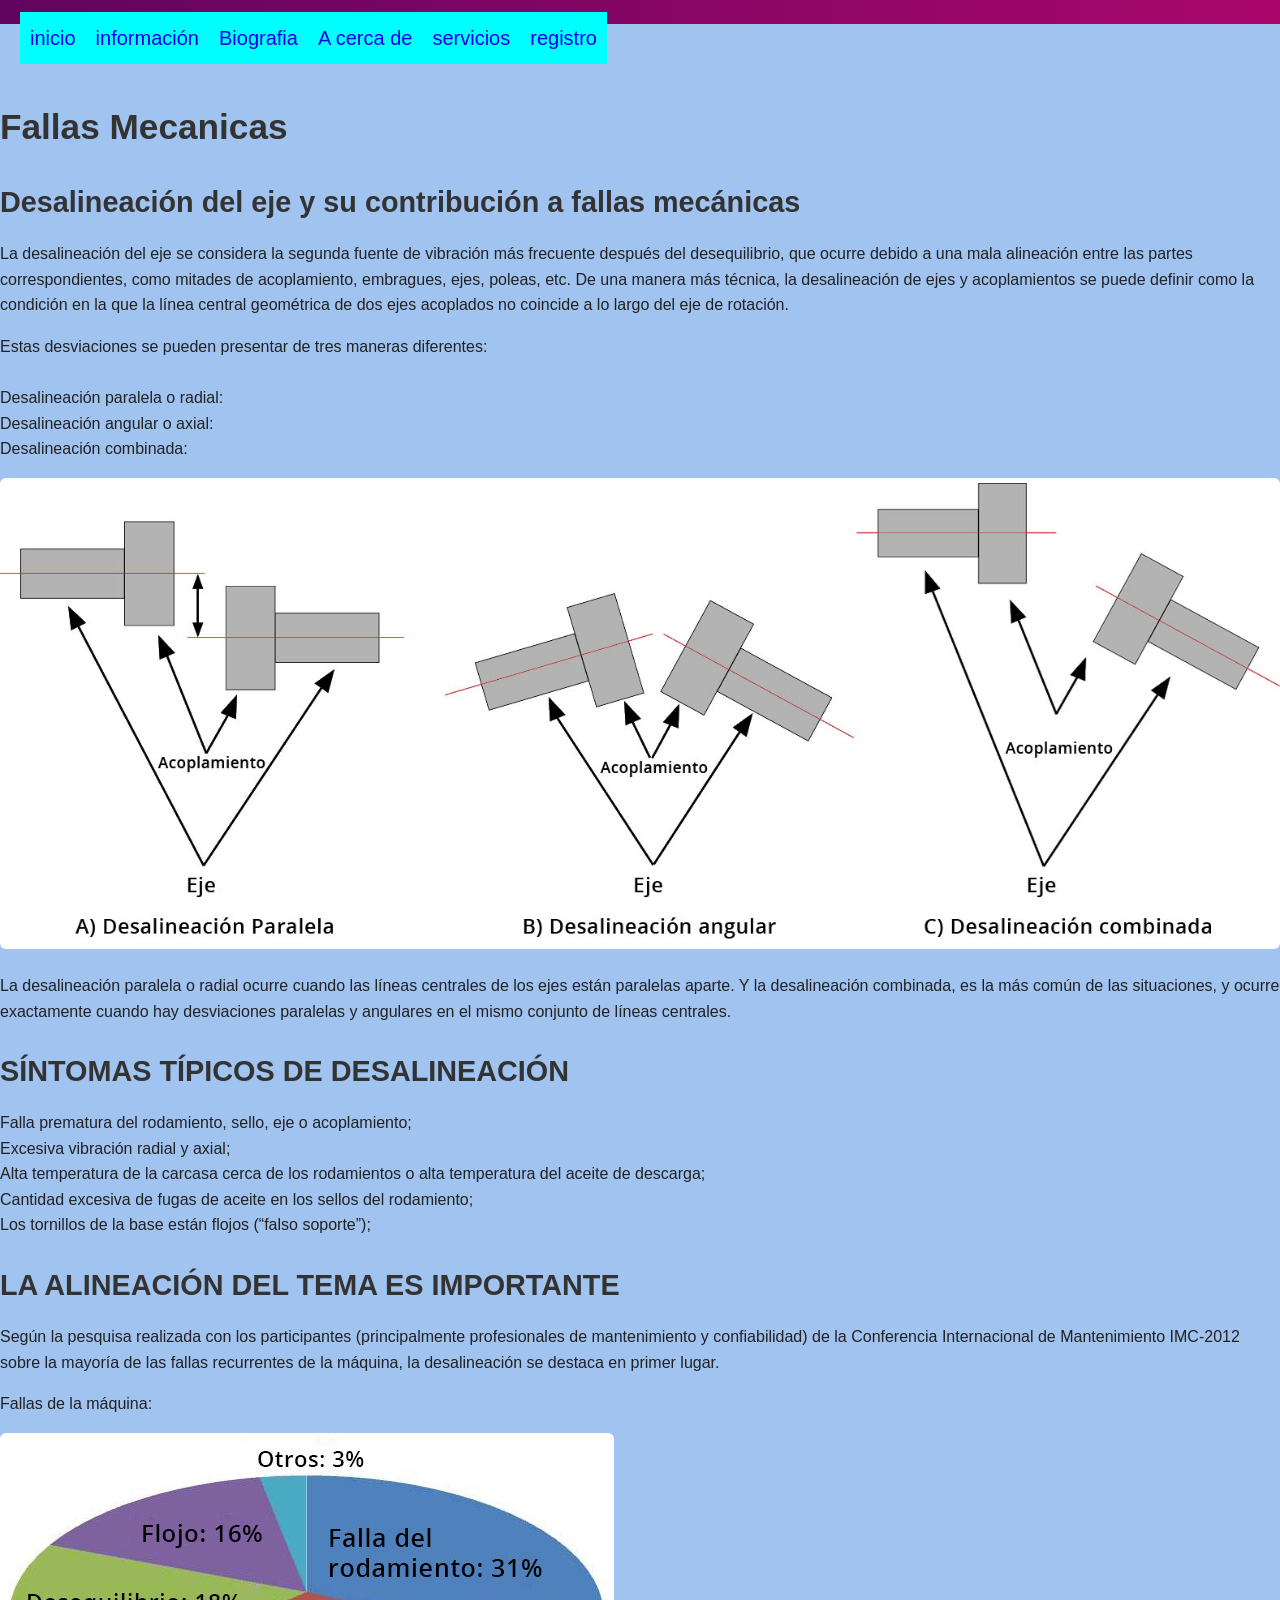
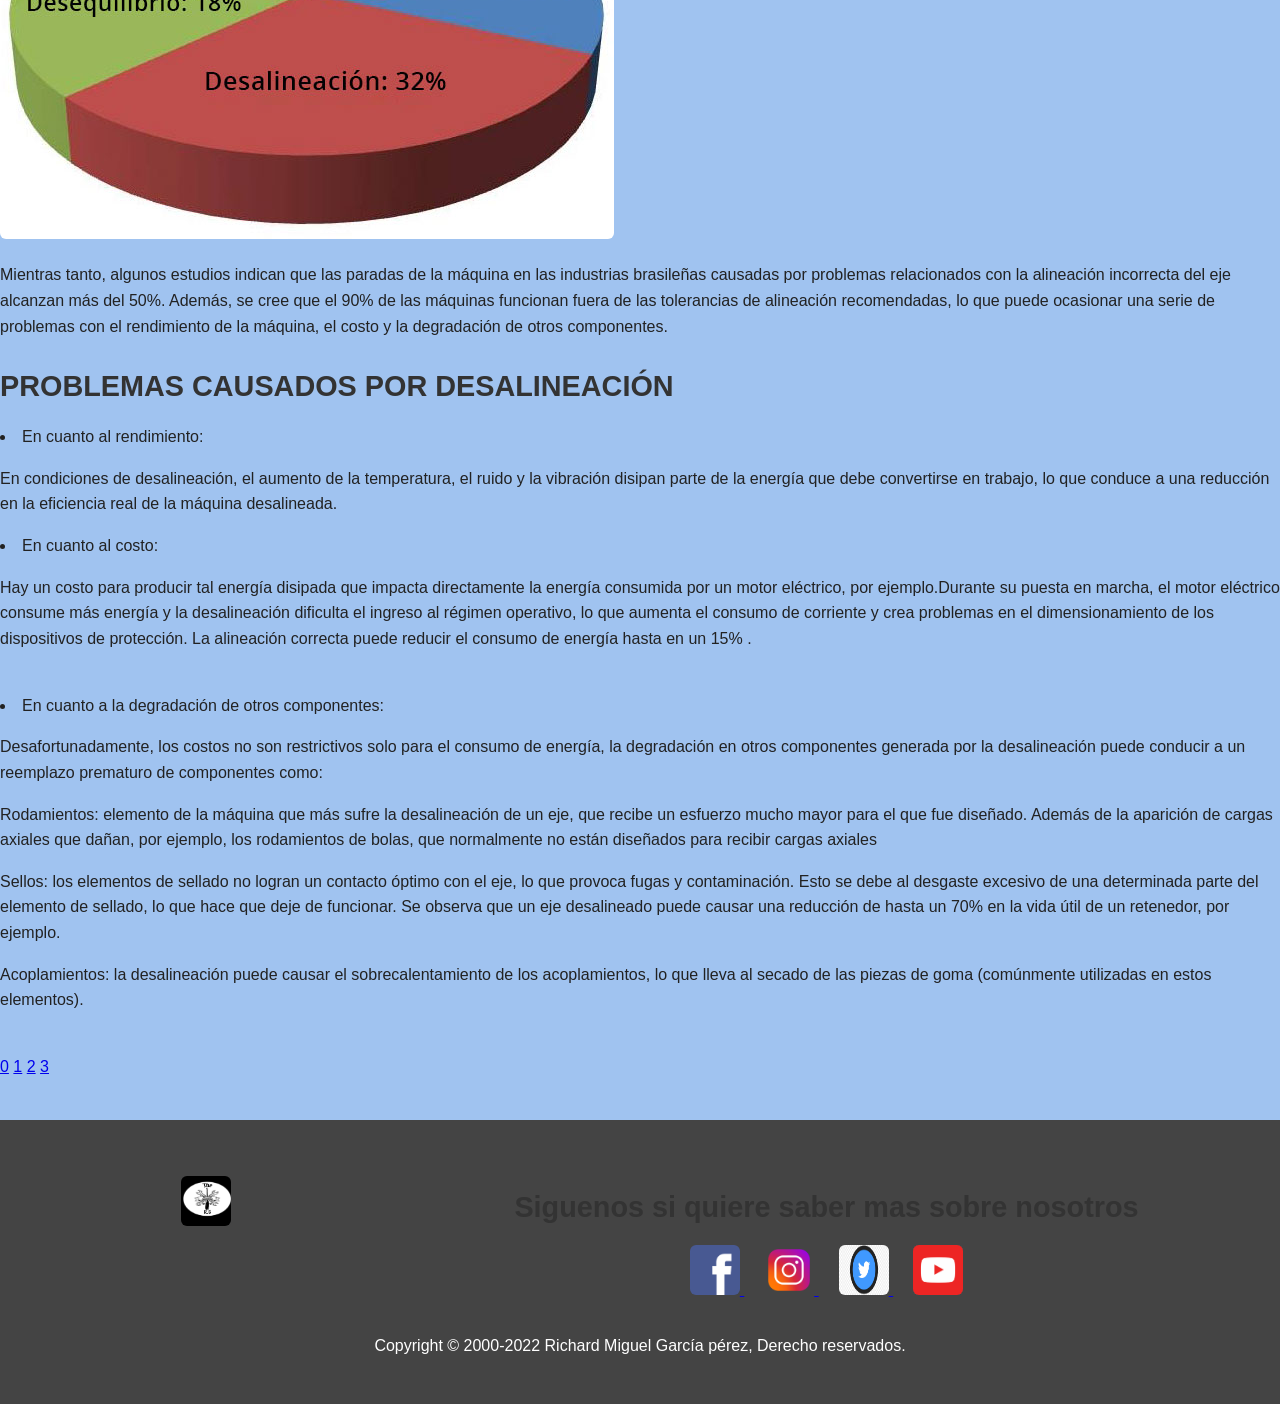
==== mecanica.html @ 827d069a "Mechanics Industrial RG" ====
<!DOCTYPE html>
<html lang="en">
<head>
    <meta charset="UTF-8">
    <meta http-equiv="X-UA-Compatible" content="IE=edge">
    <meta name="viewport" content="width=device-width, initial-scale=1.0">
    <title>The  Mechanics Industrial RG</title>
    <link rel="shortcut icon" href="img/logo.jpeg" type="image/x-icon">
    <link rel="stylesheet" href="css/style.css">
    <link rel="stylesheet" href="css/estilo.css">
</head>
<body>
    <nav>
        
            
        <li id="hp"><a id="a" href="index.html">inicio</a></li>
        <li id="hp"><a id="a" href="ayuda.html">información</a></li>
        <li id="hp"><a id="a" href="biografia.html">Biografia</a></li>
        <li id="hp"><a id="a" href="empresa.html">A cerca de </a></li>
        <li id="hp"><a id="a" href="servicios.html">servicios</a></li>
        <li id="hp"><a id="a" href="registro.html">registro</a></li>
    </nav><br> <br>
    <h1>Fallas Mecanicas</h1>
    <h2>Desalineación del eje y su contribución a fallas mecánicas</h2>
    <p>La desalineación del eje se considera la segunda fuente de vibración más frecuente después del desequilibrio, que ocurre debido a una mala alineación entre las partes correspondientes, como mitades de acoplamiento, embragues, ejes, poleas, etc. De una manera más técnica, la desalineación de ejes y acoplamientos se puede definir como la condición en la que la línea central geométrica de dos ejes acoplados no coincide a lo largo del eje de rotación.</p>
    <p>Estas desviaciones se pueden presentar de tres maneras diferentes:
     <br>
     <br>   

        Desalineación paralela o radial:<br>
        Desalineación angular o axial:<br>
        Desalineación combinada: <br>
        </p>
    <img id="me" src="img/desalineacion.jpg" alt=""><br>
    <p>La desalineación paralela o radial ocurre cuando las líneas centrales de los ejes están paralelas aparte. Y la desalineación combinada, es la más común de las situaciones, y ocurre exactamente cuando hay desviaciones paralelas y angulares en el mismo conjunto de líneas centrales.
    </p>
    <h2>SÍNTOMAS TÍPICOS DE DESALINEACIÓN</h2>
    <p>
        Falla prematura del rodamiento, sello, eje o acoplamiento;<br>
        Excesiva vibración radial y axial;<br>
        Alta temperatura de la carcasa cerca de los rodamientos o alta temperatura del aceite de descarga;<br>
        Cantidad excesiva de fugas de aceite en los sellos del rodamiento;<br>
        Los tornillos de la base están flojos (“falso soporte”);<br>
    </p>
    <h2>LA ALINEACIÓN DEL TEMA ES IMPORTANTE</h2>
    <p>Según la pesquisa realizada con los participantes (principalmente profesionales de mantenimiento y confiabilidad) de la Conferencia Internacional de Mantenimiento IMC-2012 sobre la mayoría de las fallas recurrentes de la máquina, la desalineación se destaca en primer lugar.</p>
    <p>Fallas de la máquina:</p>
    <img id="me" src="img/maquina.jpg" alt="">
    <p>Mientras tanto, algunos estudios indican que las paradas de la máquina en las industrias brasileñas causadas por problemas relacionados con la alineación incorrecta del eje alcanzan más del 50%. Además, se cree que el 90% de las máquinas funcionan fuera de las tolerancias de alineación recomendadas, lo que puede ocasionar una serie de problemas con el rendimiento de la máquina, el costo y la degradación de otros componentes.</p>
    <h2>PROBLEMAS CAUSADOS ​​POR DESALINEACIÓN</h2>
    <li>En cuanto al rendimiento:
        <p>En condiciones de desalineación, el aumento de la temperatura, el ruido y la vibración disipan parte de la energía que debe convertirse en trabajo, lo que conduce a una reducción en la eficiencia real de la máquina desalineada.</p>
    </li>
    <li>En cuanto al costo:
        <p>Hay un costo para producir tal energía disipada que impacta directamente la energía consumida por un motor eléctrico, por ejemplo.Durante su puesta en marcha, el motor eléctrico consume más energía y la desalineación dificulta el ingreso al régimen operativo, lo que aumenta el consumo de corriente y crea problemas en el dimensionamiento de los dispositivos de protección.
            La alineación correcta puede reducir el consumo de energía hasta en un 15% .</p>
    </li>
    <img id="m" src="img/mecánicas-3.png" alt="">
    <li>En cuanto a la degradación de otros componentes:
        <p>Desafortunadamente, los costos no son restrictivos solo para el consumo de energía, la degradación en otros componentes generada por la desalineación puede conducir a un reemplazo prematuro de componentes como:</p>
        <p>Rodamientos: elemento de la máquina que más sufre la desalineación de un eje, que recibe un esfuerzo mucho mayor para el que fue diseñado. Además de la aparición de cargas axiales que dañan, por ejemplo, los rodamientos de bolas, que normalmente no están diseñados para recibir cargas axiales</p>
        <p>Sellos: los elementos de sellado no logran un contacto óptimo con el eje, lo que provoca fugas y contaminación. Esto se debe al desgaste excesivo de una determinada parte del elemento de sellado, lo que hace que deje de funcionar. Se observa que un eje desalineado puede causar una reducción de hasta un 70% en la vida útil de un retenedor, por ejemplo.</p>
        <p>Acoplamientos: la desalineación puede causar el sobrecalentamiento de los acoplamientos, lo que lleva al secado de las piezas de goma (comúnmente utilizadas en estos elementos).</p>
    </li>
    <img id="q" src="img/mecánicas-5.jpg" alt=""><br>
    <a class="ss" href="empresa.html">0</a>
    <a class="ss" href="mecanica.html">1</a>
    <a class="ss" href="torneria.html">2</a>
    <a class="ss" href="soldadura.html">3</a>

    <footer class="pie-pagina">
        <div class="gru1">
            <div class="box">
                <figure>
                    <a href="#">
                        <img class="ico1" src="img/logo.jpeg" alt="">
                    </a>
                    
                </figure>
            </div>
            <div class="box">
                <h2>Siguenos si quiere saber mas  sobre nosotros</h2>
                <div class="red-social">
                    <a href="#">
                        <img class="ico" src="img/fac.png" alt="">
                    </a>
                    <a href="#">
                        <img class="ico" src="img/inst.png" alt="">
                    </a>
                    <a href="#">
                        <img class="ico" src="img/twi.jpg" alt="">
                    </a>
                    <a href="#">
                        <img class="ico" src="img/you.png" alt="">
                    </a>
                </div>
            </div>
        </div>
        <p>Copyright © 2000-2022 Richard Miguel García pérez, Derecho reservados.  </p>

    </footer>
    

</body>
</html>
---- css/style.css ----
/* ==========================
   Estilos Generales
========================== */
body {
    margin: 0;
    font-family: Arial, Helvetica, sans-serif;
    line-height: 1.6;
    color: #222;
    background-color: #f8f9fa;
}

h1, h2, h3, h4 {
    font-family: 'Franklin Gothic Medium', 'Arial Narrow', Arial, sans-serif;
    margin-bottom: 15px;
    color: #333;
}

h1 {
    font-size: 2.2rem;
}

h2 {
    font-size: 1.8rem;
}

h3 {
    font-size: 1.5rem;
}

h4 {
    font-size: 1.2rem;
}

/* ==========================
   Imágenes
========================== */
img {
    max-width: 100%;
    height: auto;
    border-radius: 6px;
}

#f {
    float: right;
    max-width: 400px;
    margin: 15px;
}

#e {
    width: 200px;
    margin: 10px;
    display: inline-block;
}

#o {
    width: 75px;
    height: auto;
}

.ico, .ico1 {
    width: 50px;
    height: 50px;
    transition: transform 0.3s ease;
}

.ico:hover, .ico1:hover {
    transform: scale(1.1);
}

/* ==========================
   Navegación
========================== */
nav {
    background: linear-gradient(to right, #61045F, #AA076B);
    padding: 12px 20px;
}

nav ul {
    list-style: none;
    display: flex;
    flex-wrap: wrap;
    justify-content: center;
    margin: 0;
    padding: 0;
}

nav ul li {
    margin: 5px 15px;
}

nav ul li a {
    color: white;
    text-decoration: none;
    font-weight: bold;
    transition: color 0.3s ease;
}

nav ul li a:hover {
    color: #ffccff;
}

/* ==========================
   Footer
========================== */
.pie-pagina {
    background: #444;
    color: white;
    text-align: center;
    padding: 30px 20px;
    margin-top: 40px;
}

.pie-pagina .gru1 {
    display: flex;
    flex-wrap: wrap;
    justify-content: space-around;
    margin-bottom: 20px;
}

.pie-pagina .box {
    margin: 10px;
}

.red-social a {
    margin: 0 10px;
}

/* ==========================
   Formularios
========================== */
form {
    background: rgb(74, 21, 76);
    padding: 30px;
    box-shadow: 0 0 8px rgba(0,0,0,0.3);
    border-radius: 12px;
    max-width: 400px;
    margin: auto;
    display: flex;
    flex-direction: column;
}

form .grupo {
    position: relative;
    margin-bottom: 25px;
}

input {
    background: none;
    color: #fff;
    font-size: 16px;
    padding: 10px 5px;
    display: block;
    width: 100%;
    border: none;
    border-bottom: 2px solid #ccc;
    transition: border-color 0.3s ease;
}

input:focus {
    outline: none;
    border-color: #AA076B;
}

label {
    color: #ccc;
    font-size: 14px;
    position: absolute;
    top: 10px;
    left: 5px;
    transition: 0.3s ease;
}

input:focus + label,
input:valid + label {
    top: -10px;
    font-size: 12px;
    color: #ffccff;
}

.warnings {
    width: 100%;
    text-align: center;
    color: brown;
    margin-top: 10px;
}

/* ==========================
   Responsividad
========================== */
@media (max-width: 992px) {
    nav ul {
        flex-direction: column;
        align-items: center;
    }

    #f {
        float: none;
        display: block;
        margin: 20px auto;
        max-width: 90%;
    }
}

@media (max-width: 768px) {
    h1 {
        font-size: 1.8rem;
    }
    
    h2 {
        font-size: 1.4rem;
    }

    .pie-pagina .gru1 {
        flex-direction: column;
        align-items: center;
    }

    .ico, .ico1 {
        width: 40px;
        height: 40px;
    }
}

@media (max-width: 480px) {
    nav ul li {
        margin: 10px 0;
    }

    form {
        width: 90%;
        padding: 20px;
    }

    #e {
        width: 100%;
        margin: 10px 0;
    }
}
---- css/estilo.css ----
body{
    background: rgb(160, 195, 240);
}
#hp{
    float: left;
    background: aqua;
    padding: 10px;
    font-family: 'Franklin Gothic Medium', 'Arial Narrow', Arial, sans-serif;
    font-size: 20px;
    text-decoration: none;
    list-style: none;

}
#a:hover{
    font-family: 'Franklin Gothic Medium', 'Arial Narrow', Arial, sans-serif;
    color: rgb(25, 132, 226);
    font-size: 22px;
    border-radius: 40px;
    border: 3px rgb(82, 91, 226) solid;
    display: block;
    nav-down: 5px;
}
li a {
    text-decoration: none;
}
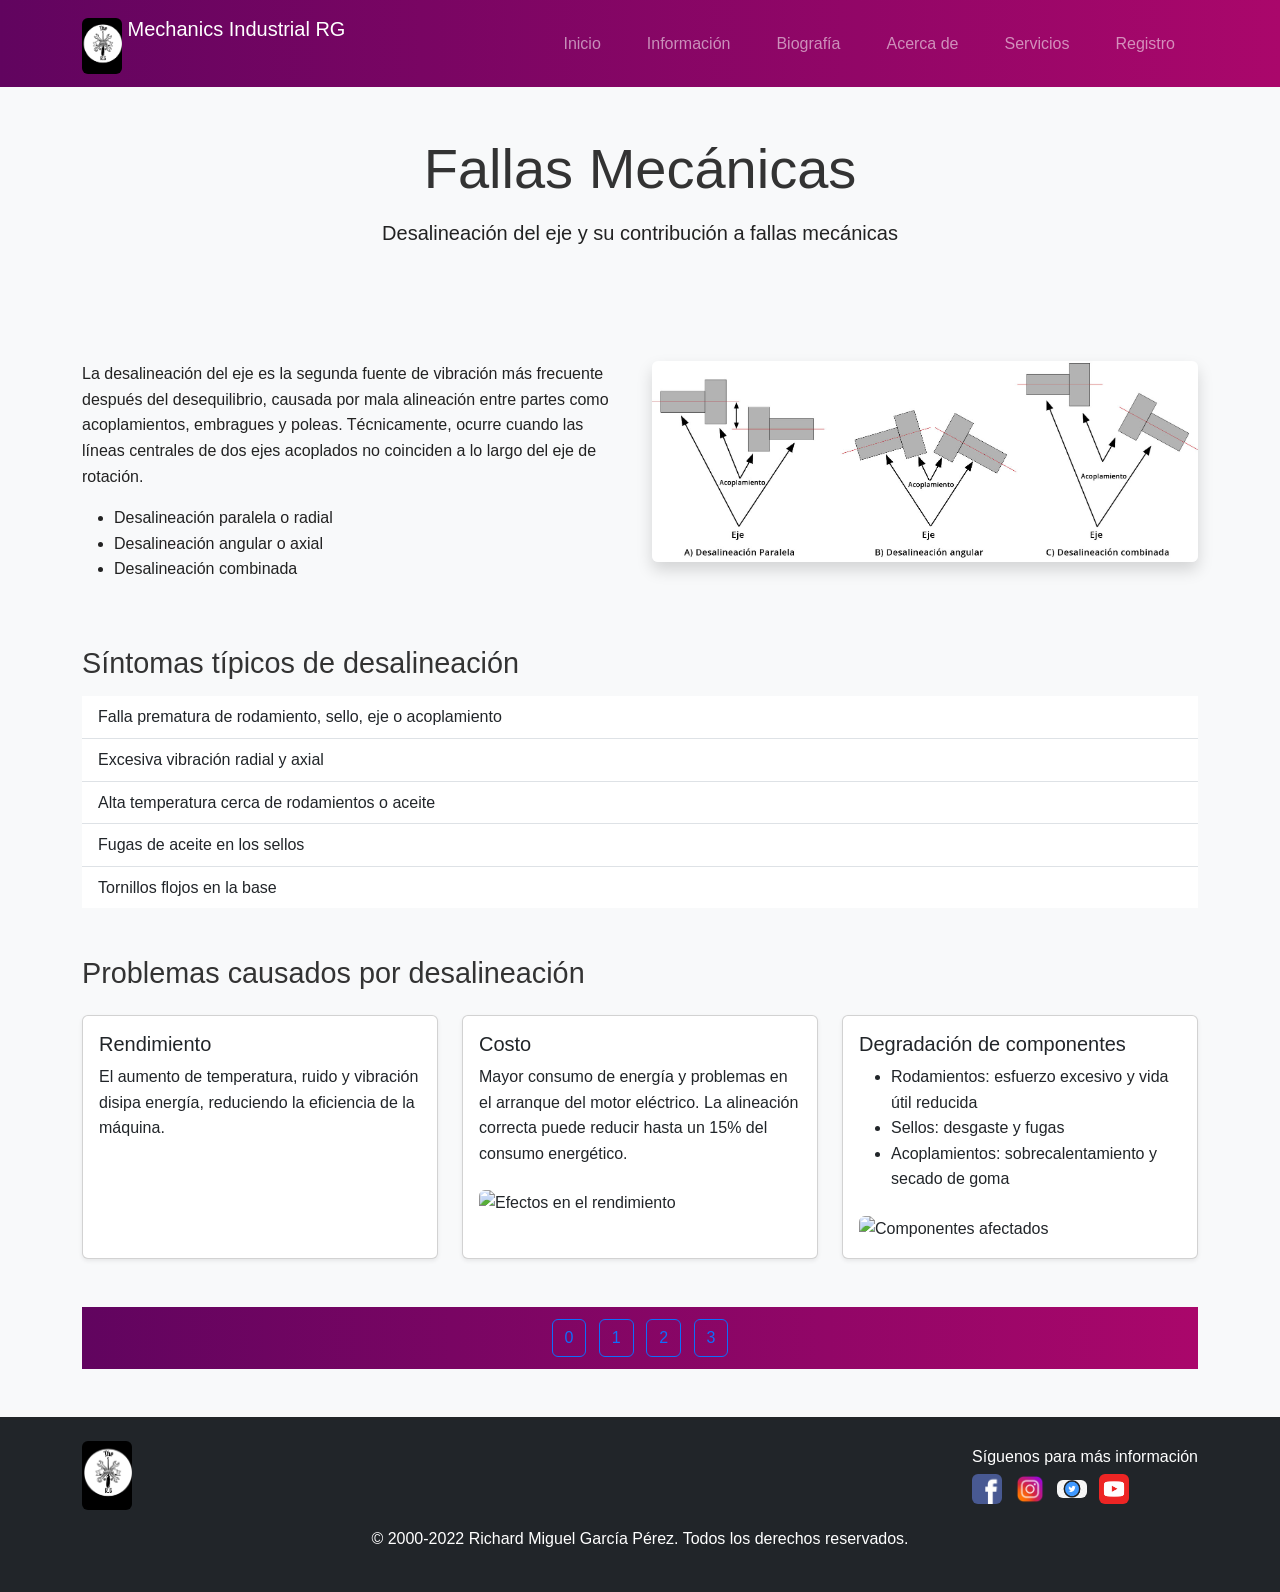
==== commit 38e9593a: "Updated" ====
--- a/mecanica.html
+++ b/mecanica.html
@@ -1,105 +1,143 @@
 <!DOCTYPE html>
-<html lang="en">
+<html lang="es">
 <head>
     <meta charset="UTF-8">
     <meta http-equiv="X-UA-Compatible" content="IE=edge">
     <meta name="viewport" content="width=device-width, initial-scale=1.0">
-    <title>The  Mechanics Industrial RG</title>
+    <title>Mechanics Industrial RG</title>
     <link rel="shortcut icon" href="img/logo.jpeg" type="image/x-icon">
+    <!-- Bootstrap CSS -->
+    <link href="https://cdn.jsdelivr.net/npm/bootstrap@5.3.2/dist/css/bootstrap.min.css" rel="stylesheet">
     <link rel="stylesheet" href="css/style.css">
-    <link rel="stylesheet" href="css/estilo.css">
 </head>
 <body>
-    <nav>
-        
-            
-        <li id="hp"><a id="a" href="index.html">inicio</a></li>
-        <li id="hp"><a id="a" href="ayuda.html">información</a></li>
-        <li id="hp"><a id="a" href="biografia.html">Biografia</a></li>
-        <li id="hp"><a id="a" href="empresa.html">A cerca de </a></li>
-        <li id="hp"><a id="a" href="servicios.html">servicios</a></li>
-        <li id="hp"><a id="a" href="registro.html">registro</a></li>
-    </nav><br> <br>
-    <h1>Fallas Mecanicas</h1>
-    <h2>Desalineación del eje y su contribución a fallas mecánicas</h2>
-    <p>La desalineación del eje se considera la segunda fuente de vibración más frecuente después del desequilibrio, que ocurre debido a una mala alineación entre las partes correspondientes, como mitades de acoplamiento, embragues, ejes, poleas, etc. De una manera más técnica, la desalineación de ejes y acoplamientos se puede definir como la condición en la que la línea central geométrica de dos ejes acoplados no coincide a lo largo del eje de rotación.</p>
-    <p>Estas desviaciones se pueden presentar de tres maneras diferentes:
-     <br>
-     <br>   
 
-        Desalineación paralela o radial:<br>
-        Desalineación angular o axial:<br>
-        Desalineación combinada: <br>
-        </p>
-    <img id="me" src="img/desalineacion.jpg" alt=""><br>
-    <p>La desalineación paralela o radial ocurre cuando las líneas centrales de los ejes están paralelas aparte. Y la desalineación combinada, es la más común de las situaciones, y ocurre exactamente cuando hay desviaciones paralelas y angulares en el mismo conjunto de líneas centrales.
-    </p>
-    <h2>SÍNTOMAS TÍPICOS DE DESALINEACIÓN</h2>
-    <p>
-        Falla prematura del rodamiento, sello, eje o acoplamiento;<br>
-        Excesiva vibración radial y axial;<br>
-        Alta temperatura de la carcasa cerca de los rodamientos o alta temperatura del aceite de descarga;<br>
-        Cantidad excesiva de fugas de aceite en los sellos del rodamiento;<br>
-        Los tornillos de la base están flojos (“falso soporte”);<br>
-    </p>
-    <h2>LA ALINEACIÓN DEL TEMA ES IMPORTANTE</h2>
-    <p>Según la pesquisa realizada con los participantes (principalmente profesionales de mantenimiento y confiabilidad) de la Conferencia Internacional de Mantenimiento IMC-2012 sobre la mayoría de las fallas recurrentes de la máquina, la desalineación se destaca en primer lugar.</p>
-    <p>Fallas de la máquina:</p>
-    <img id="me" src="img/maquina.jpg" alt="">
-    <p>Mientras tanto, algunos estudios indican que las paradas de la máquina en las industrias brasileñas causadas por problemas relacionados con la alineación incorrecta del eje alcanzan más del 50%. Además, se cree que el 90% de las máquinas funcionan fuera de las tolerancias de alineación recomendadas, lo que puede ocasionar una serie de problemas con el rendimiento de la máquina, el costo y la degradación de otros componentes.</p>
-    <h2>PROBLEMAS CAUSADOS ​​POR DESALINEACIÓN</h2>
-    <li>En cuanto al rendimiento:
-        <p>En condiciones de desalineación, el aumento de la temperatura, el ruido y la vibración disipan parte de la energía que debe convertirse en trabajo, lo que conduce a una reducción en la eficiencia real de la máquina desalineada.</p>
-    </li>
-    <li>En cuanto al costo:
-        <p>Hay un costo para producir tal energía disipada que impacta directamente la energía consumida por un motor eléctrico, por ejemplo.Durante su puesta en marcha, el motor eléctrico consume más energía y la desalineación dificulta el ingreso al régimen operativo, lo que aumenta el consumo de corriente y crea problemas en el dimensionamiento de los dispositivos de protección.
-            La alineación correcta puede reducir el consumo de energía hasta en un 15% .</p>
-    </li>
-    <img id="m" src="img/mecánicas-3.png" alt="">
-    <li>En cuanto a la degradación de otros componentes:
-        <p>Desafortunadamente, los costos no son restrictivos solo para el consumo de energía, la degradación en otros componentes generada por la desalineación puede conducir a un reemplazo prematuro de componentes como:</p>
-        <p>Rodamientos: elemento de la máquina que más sufre la desalineación de un eje, que recibe un esfuerzo mucho mayor para el que fue diseñado. Además de la aparición de cargas axiales que dañan, por ejemplo, los rodamientos de bolas, que normalmente no están diseñados para recibir cargas axiales</p>
-        <p>Sellos: los elementos de sellado no logran un contacto óptimo con el eje, lo que provoca fugas y contaminación. Esto se debe al desgaste excesivo de una determinada parte del elemento de sellado, lo que hace que deje de funcionar. Se observa que un eje desalineado puede causar una reducción de hasta un 70% en la vida útil de un retenedor, por ejemplo.</p>
-        <p>Acoplamientos: la desalineación puede causar el sobrecalentamiento de los acoplamientos, lo que lleva al secado de las piezas de goma (comúnmente utilizadas en estos elementos).</p>
-    </li>
-    <img id="q" src="img/mecánicas-5.jpg" alt=""><br>
-    <a class="ss" href="empresa.html">0</a>
-    <a class="ss" href="mecanica.html">1</a>
-    <a class="ss" href="torneria.html">2</a>
-    <a class="ss" href="soldadura.html">3</a>
+<!-- Navbar -->
+<nav class="navbar navbar-expand-lg navbar-dark bg-dark sticky-top">
+    <div class="container">
+        <a class="navbar-brand" href="index.html">
+            <img src="img/logo.jpeg" alt="Logo" width="40" class="d-inline-block align-text-top">
+            Mechanics Industrial RG
+        </a>
+        <button class="navbar-toggler" type="button" data-bs-toggle="collapse" data-bs-target="#navbarNav">
+            <span class="navbar-toggler-icon"></span>
+        </button>
+        <div class="collapse navbar-collapse" id="navbarNav">
+            <ul class="navbar-nav ms-auto">
+                <li class="nav-item"><a class="nav-link" href="index.html">Inicio</a></li>
+                <li class="nav-item"><a class="nav-link" href="ayuda.html">Información</a></li>
+                <li class="nav-item"><a class="nav-link" href="biografia.html">Biografía</a></li>
+                <li class="nav-item"><a class="nav-link" href="empresa.html">Acerca de</a></li>
+                <li class="nav-item"><a class="nav-link" href="servicios.html">Servicios</a></li>
+                <li class="nav-item"><a class="nav-link" href="registro.html">Registro</a></li>
+            </ul>
+        </div>
+    </div>
+</nav>
 
-    <footer class="pie-pagina">
-        <div class="gru1">
-            <div class="box">
-                <figure>
-                    <a href="#">
-                        <img class="ico1" src="img/logo.jpeg" alt="">
-                    </a>
-                    
-                </figure>
+<!-- Hero Section -->
+<section class="bg-light py-5 text-center">
+    <div class="container">
+        <h1 class="display-4">Fallas Mecánicas</h1>
+        <p class="lead">Desalineación del eje y su contribución a fallas mecánicas</p>
+    </div>
+</section>
+
+<!-- Main Content -->
+<main class="container my-5">
+    <!-- Descripción -->
+    <div class="row mb-5">
+        <div class="col-md-6">
+            <p>La desalineación del eje es la segunda fuente de vibración más frecuente después del desequilibrio, causada por mala alineación entre partes como acoplamientos, embragues y poleas. Técnicamente, ocurre cuando las líneas centrales de dos ejes acoplados no coinciden a lo largo del eje de rotación.</p>
+            <ul>
+                <li>Desalineación paralela o radial</li>
+                <li>Desalineación angular o axial</li>
+                <li>Desalineación combinada</li>
+            </ul>
+        </div>
+        <div class="col-md-6">
+            <img src="img/desalineacion.jpg" class="img-fluid rounded shadow" alt="Desalineación de ejes">
+        </div>
+    </div>
+
+    <!-- Síntomas -->
+    <section class="mb-5">
+        <h2 class="mb-3">Síntomas típicos de desalineación</h2>
+        <ul class="list-group list-group-flush">
+            <li class="list-group-item">Falla prematura de rodamiento, sello, eje o acoplamiento</li>
+            <li class="list-group-item">Excesiva vibración radial y axial</li>
+            <li class="list-group-item">Alta temperatura cerca de rodamientos o aceite</li>
+            <li class="list-group-item">Fugas de aceite en los sellos</li>
+            <li class="list-group-item">Tornillos flojos en la base</li>
+        </ul>
+    </section>
+
+    <!-- Problemas y efectos -->
+    <section class="mb-5">
+        <h2 class="mb-4">Problemas causados por desalineación</h2>
+        <div class="row g-4">
+            <div class="col-md-4">
+                <div class="card h-100 shadow-sm">
+                    <div class="card-body">
+                        <h5 class="card-title">Rendimiento</h5>
+                        <p class="card-text">El aumento de temperatura, ruido y vibración disipa energía, reduciendo la eficiencia de la máquina.</p>
+                    </div>
+                </div>
             </div>
-            <div class="box">
-                <h2>Siguenos si quiere saber mas  sobre nosotros</h2>
-                <div class="red-social">
-                    <a href="#">
-                        <img class="ico" src="img/fac.png" alt="">
-                    </a>
-                    <a href="#">
-                        <img class="ico" src="img/inst.png" alt="">
-                    </a>
-                    <a href="#">
-                        <img class="ico" src="img/twi.jpg" alt="">
-                    </a>
-                    <a href="#">
-                        <img class="ico" src="img/you.png" alt="">
-                    </a>
+            <div class="col-md-4">
+                <div class="card h-100 shadow-sm">
+                    <div class="card-body">
+                        <h5 class="card-title">Costo</h5>
+                        <p class="card-text">Mayor consumo de energía y problemas en el arranque del motor eléctrico. La alineación correcta puede reducir hasta un 15% del consumo energético.</p>
+                        <img src="img/mecánicas-3.png" class="img-fluid mt-2" alt="Efectos en el rendimiento">
+                    </div>
+                </div>
+            </div>
+            <div class="col-md-4">
+                <div class="card h-100 shadow-sm">
+                    <div class="card-body">
+                        <h5 class="card-title">Degradación de componentes</h5>
+                        <ul>
+                            <li>Rodamientos: esfuerzo excesivo y vida útil reducida</li>
+                            <li>Sellos: desgaste y fugas</li>
+                            <li>Acoplamientos: sobrecalentamiento y secado de goma</li>
+                        </ul>
+                        <img src="img/mecánicas-5.jpg" class="img-fluid mt-2" alt="Componentes afectados">
+                    </div>
                 </div>
             </div>
         </div>
-        <p>Copyright © 2000-2022 Richard Miguel García pérez, Derecho reservados.  </p>
+    </section>
 
-    </footer>
-    
+    <!-- Paginación -->
+    <nav class="my-4 text-center">
+        <a class="btn btn-outline-primary me-2" href="empresa.html">0</a>
+        <a class="btn btn-outline-primary me-2" href="mecanica.html">1</a>
+        <a class="btn btn-outline-primary me-2" href="torneria.html">2</a>
+        <a class="btn btn-outline-primary" href="soldadura.html">3</a>
+    </nav>
+</main>
 
+<!-- Footer -->
+<footer class="bg-dark text-white py-4">
+    <div class="container d-flex flex-column flex-md-row justify-content-between align-items-center">
+        <div class="mb-3 mb-md-0">
+            <a href="#"><img src="img/logo.jpeg" alt="Logo" width="50"></a>
+        </div>
+        <div>
+            <h6>Síguenos para más información</h6>
+            <a href="#"><img src="img/fac.png" alt="Facebook" width="30" class="me-2"></a>
+            <a href="#"><img src="img/inst.png" alt="Instagram" width="30" class="me-2"></a>
+            <a href="#"><img src="img/twi.jpg" alt="Twitter" width="30" class="me-2"></a>
+            <a href="#"><img src="img/you.png" alt="YouTube" width="30"></a>
+        </div>
+    </div>
+    <div class="text-center mt-3">
+        <p>© 2000-2022 Richard Miguel García Pérez. Todos los derechos reservados.</p>
+    </div>
+</footer>
+
+<!-- Bootstrap JS -->
+<script src="https://cdn.jsdelivr.net/npm/bootstrap@5.3.2/dist/js/bootstrap.bundle.min.js"></script>
 </body>
-</html>+</html>
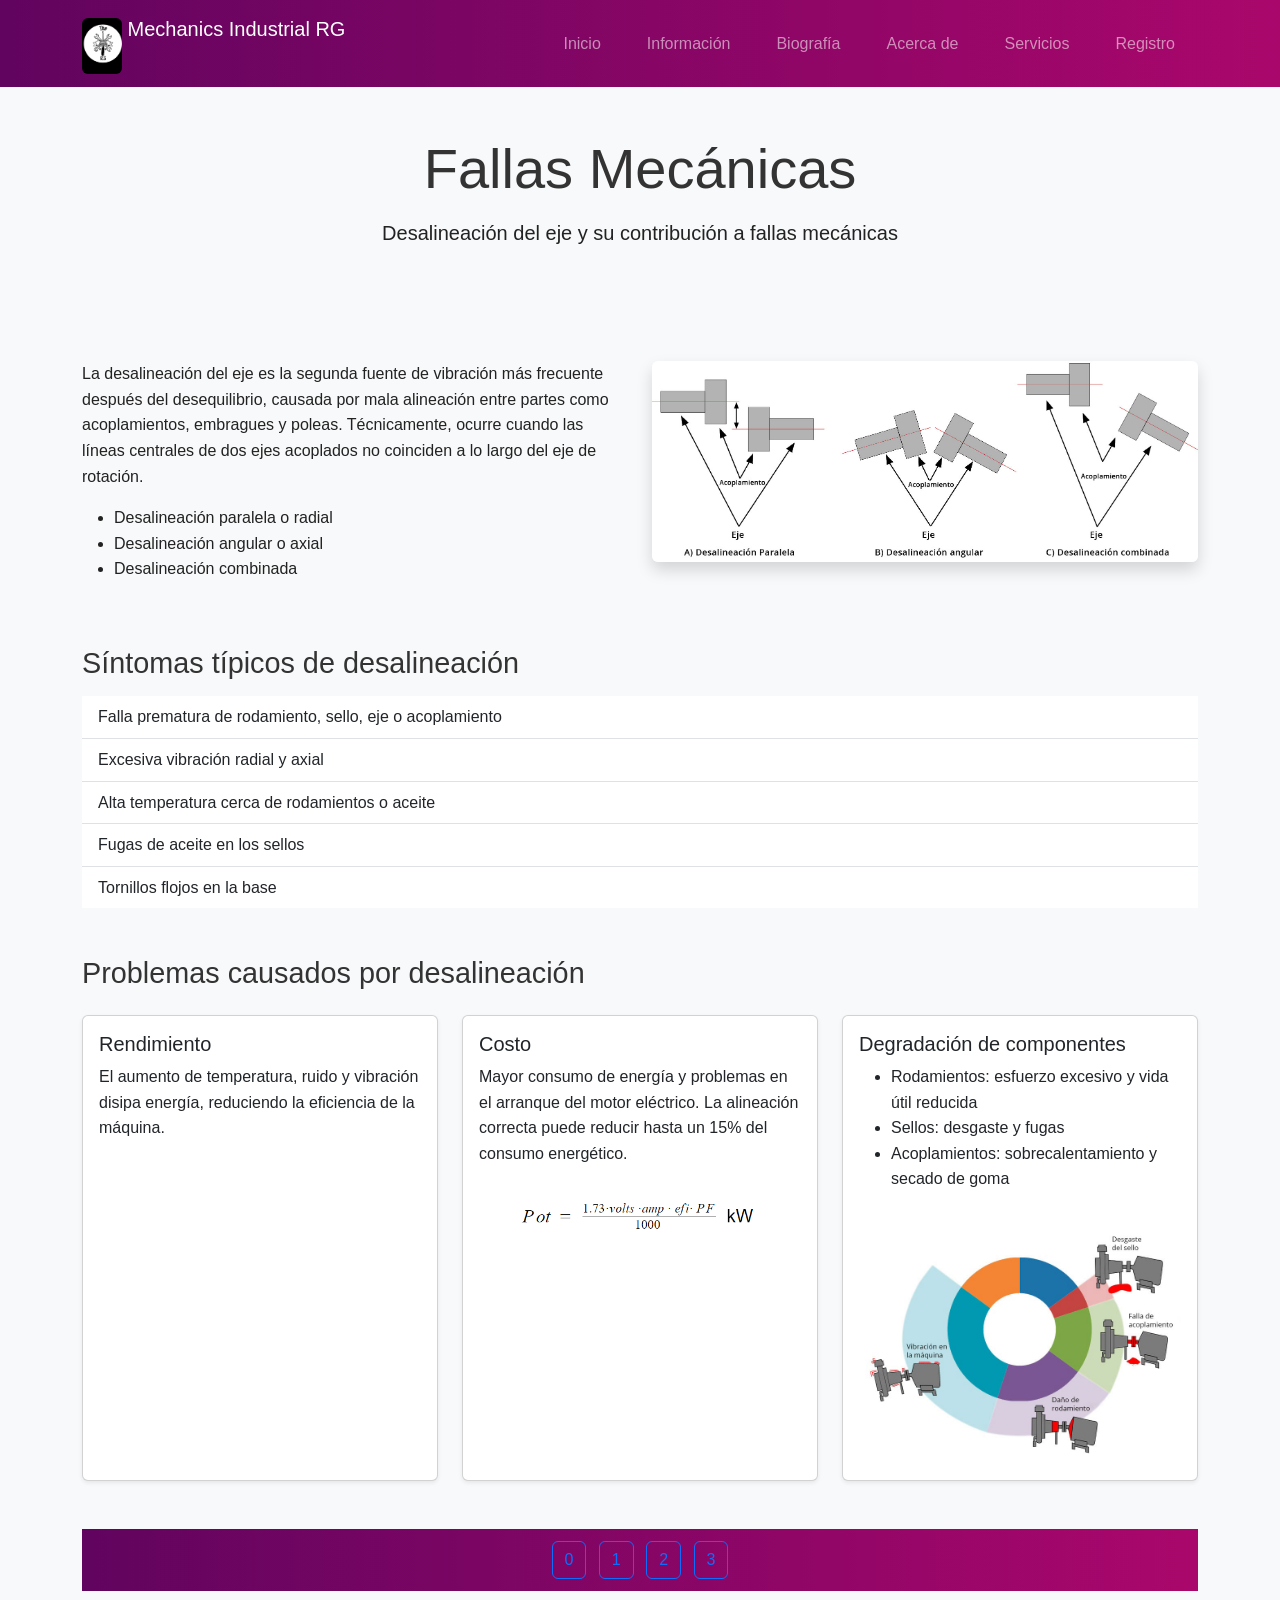
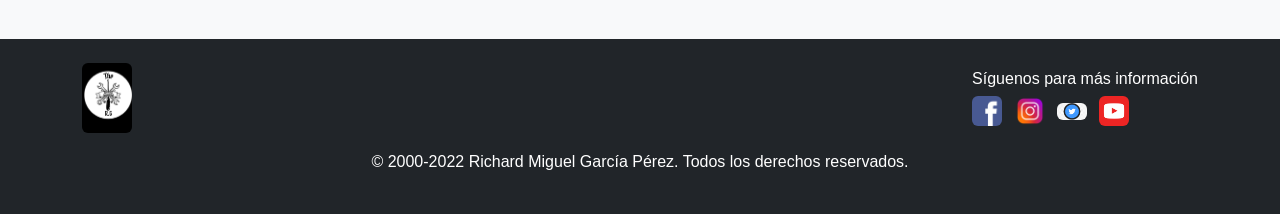
==== commit d21ca706: "Updated" ====
--- a/mecanica.html
+++ b/mecanica.html
@@ -89,7 +89,7 @@
                     <div class="card-body">
                         <h5 class="card-title">Costo</h5>
                         <p class="card-text">Mayor consumo de energía y problemas en el arranque del motor eléctrico. La alineación correcta puede reducir hasta un 15% del consumo energético.</p>
-                        <img src="img/mecánicas-3.png" class="img-fluid mt-2" alt="Efectos en el rendimiento">
+                        <img src="img/mecanic3.png" class="img-fluid mt-2" alt="Efectos en el rendimiento">
                     </div>
                 </div>
             </div>
@@ -102,7 +102,7 @@
                             <li>Sellos: desgaste y fugas</li>
                             <li>Acoplamientos: sobrecalentamiento y secado de goma</li>
                         </ul>
-                        <img src="img/mecánicas-5.jpg" class="img-fluid mt-2" alt="Componentes afectados">
+                        <img src="img/mecanic5.jpg" class="img-fluid mt-2" alt="Componentes afectados">
                     </div>
                 </div>
             </div>
